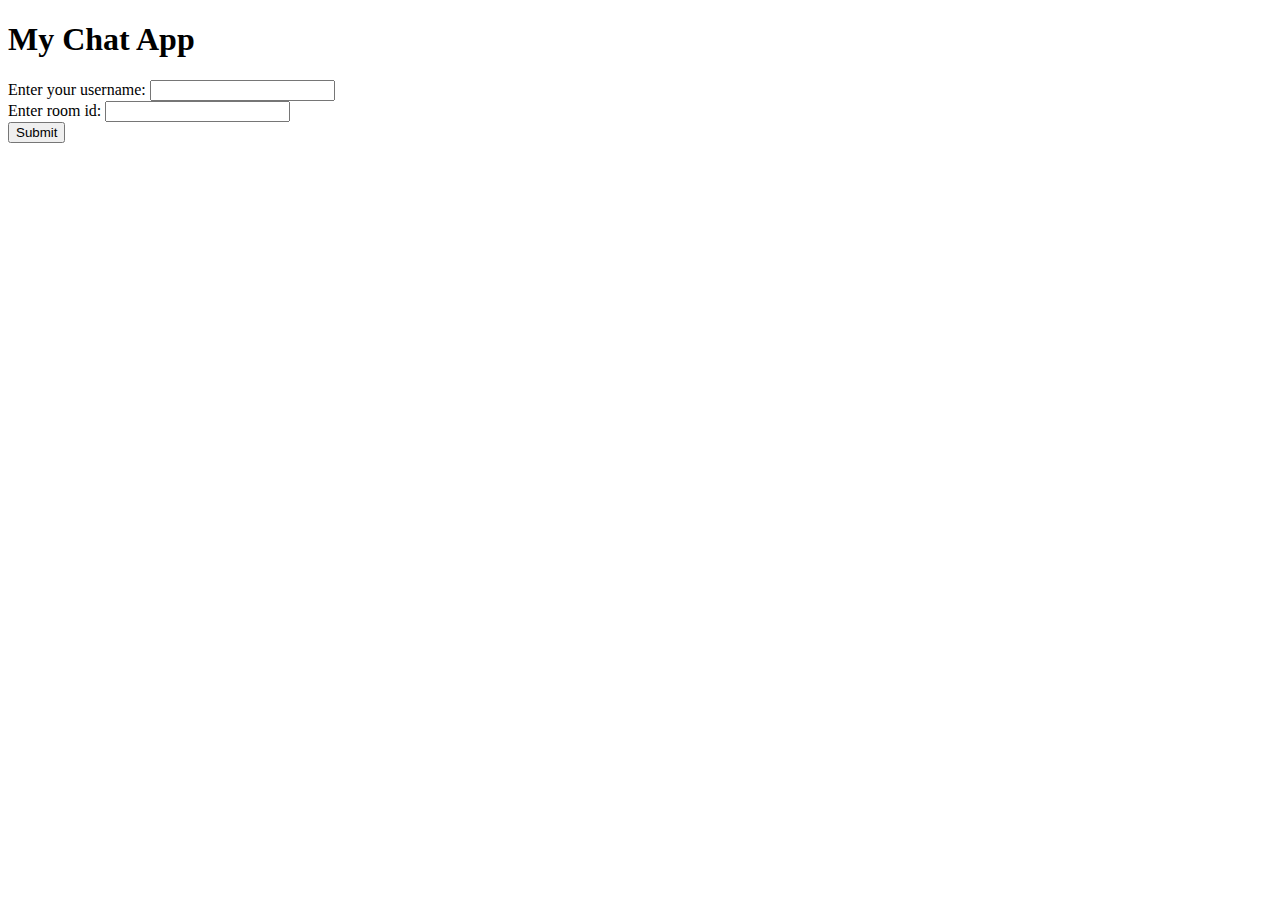
==== templates/index.html @ 45c6e886 "Updated index.html" ====
<!DOCTYPE html>
<html lang="en">

<head>
    <meta charset="UTF-8">
    <title>My Chat App</title>
</head>

<body>
    <h1>My Chat App</h1>
    <form action="/chat">
        <div>
            <label>Enter your username:</label>
            <input type="text" name="username">
        </div>
        <div>
            <label>Enter room id:</label>
            <input type="text" name="room">
        </div>
        <button type="submit">Submit</button>
    </form>
</body>

</html>
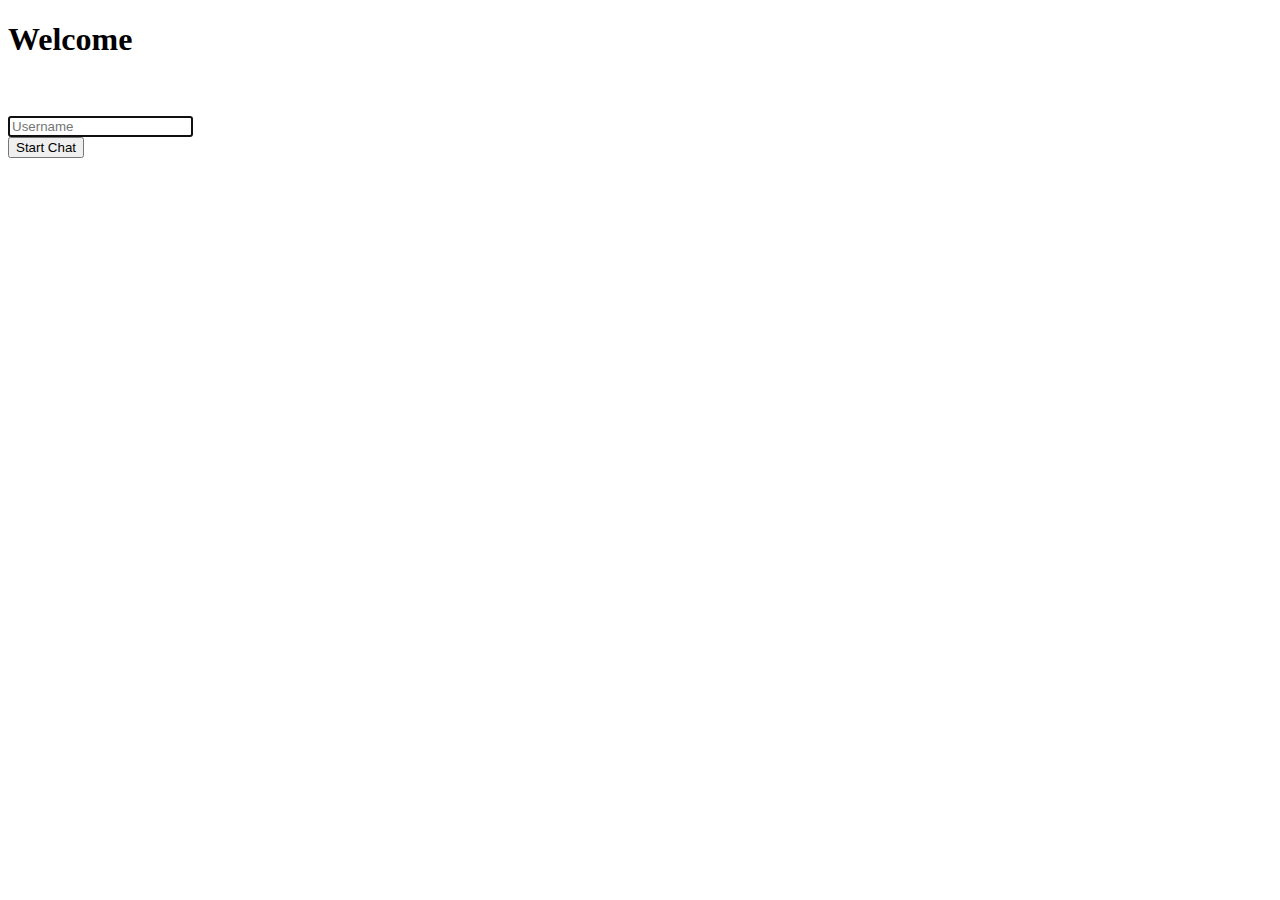
==== commit d3413ea1: "Made a better index.html file" ====
--- a/templates/index.html
+++ b/templates/index.html
@@ -1,24 +1,34 @@
-<!DOCTYPE html>
+<!doctype html>
 <html lang="en">
 
-<head>
-    <meta charset="UTF-8">
-    <title>My Chat App</title>
-</head>
+  <head>
+    <title>
+      Coders Chat
+    </title>
 
-<body>
-    <h1>My Chat App</h1>
-    <form action="/chat">
-        <div>
-            <label>Enter your username:</label>
-            <input type="text" name="username">
-        </div>
-        <div>
-            <label>Enter room id:</label>
-            <input type="text" name="room">
-        </div>
-        <button type="submit">Submit</button>
+    <!--Link to CSS -->
+    <link href="../static/bootstrap.min.css" rel="stylesheet">
+    <link href="../static/style.css" rel="stylesheet">
+  </head>
+
+  <body class="text-center">
+    <form class="form-signin" action="{{url_for('chat')}}" method="GET">
+      <h1 class="h2 mb-3 font-weight-normal">
+        Welcome
+      </h1>
+
+      <br>
+      <br>
+
+      <input type="text" id="username" name="username" class="form-control" placeholder="Username" required autofocus>
+      <br>
+      <!--
+       <input type="text" id="room" name="room" class="form-control" placeholder="Room" required><br>
+       -->
+
+      <button class="btn btn-lg btn-primary btn-block" value="submit">
+        Start Chat
+      </button>
     </form>
-</body>
-
-</html>+  </body>
+</html>
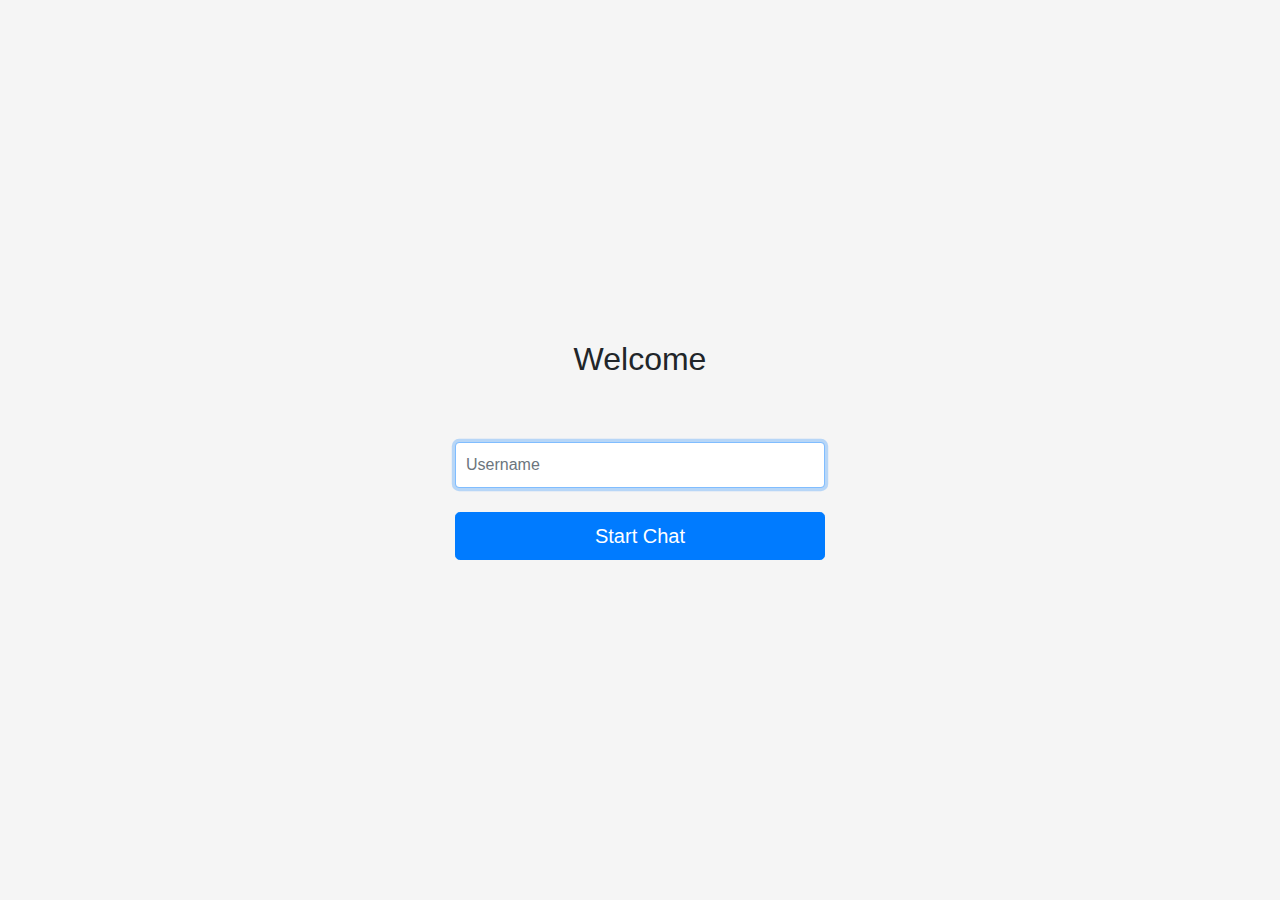
==== commit 100593dd: "Formatted index.html" ====
--- a/templates/index.html
+++ b/templates/index.html
@@ -1,34 +1,35 @@
 <!doctype html>
 <html lang="en">
 
-  <head>
+<head>
     <title>
-      Coders Chat
+        Coders Chat
     </title>
 
     <!--Link to CSS -->
     <link href="../static/bootstrap.min.css" rel="stylesheet">
     <link href="../static/style.css" rel="stylesheet">
-  </head>
+</head>
 
-  <body class="text-center">
+<body class="text-center">
     <form class="form-signin" action="{{url_for('chat')}}" method="GET">
-      <h1 class="h2 mb-3 font-weight-normal">
-        Welcome
-      </h1>
+        <h1 class="h2 mb-3 font-weight-normal">
+            Welcome
+        </h1>
 
-      <br>
-      <br>
+        <br>
+        <br>
 
-      <input type="text" id="username" name="username" class="form-control" placeholder="Username" required autofocus>
-      <br>
-      <!--
+        <input type="text" id="username" name="username" class="form-control" placeholder="Username" required autofocus>
+        <br>
+        <!--
        <input type="text" id="room" name="room" class="form-control" placeholder="Room" required><br>
        -->
 
-      <button class="btn btn-lg btn-primary btn-block" value="submit">
-        Start Chat
-      </button>
+        <button class="btn btn-lg btn-primary btn-block" value="submit">
+            Start Chat
+        </button>
     </form>
-  </body>
-</html>
+</body>
+
+</html>--- a/static/style.css
+++ b/static/style.css
@@ -0,0 +1,47 @@
+html,
+body {
+    height: 100%;
+}
+
+body {
+    display: -ms-flexbox;
+    display: flex;
+    -ms-flex-align: center;
+    align-items: center;
+    padding-top: 40px;
+    padding-bottom: 40px;
+    background-color: #f5f5f5;
+}
+
+.form-signin {
+    width: 100%;
+    max-width: 400px;
+    padding: 15px;
+    margin: auto;
+}
+
+.form-signin .form-control {
+    position: relative;
+    box-sizing: border-box;
+    height: auto;
+    padding: 10px;
+    font-size: 16px;
+}
+.form-signin .form-control:focus {
+    z-index: 2;
+}
+@import url("https://fonts.googleapis.com/css2?family=Roboto:wght@500&display=swap");
+.chatwindow {
+    position: absolute;
+    top: 50;
+    bottom: 50;
+    left: 0;
+    right: 0;
+    margin: auto;
+    width: 100%;
+    padding: 30px;
+}
+h2 {
+    text-align: center;
+    font-family: "Roboto", sans-serif;
+}
